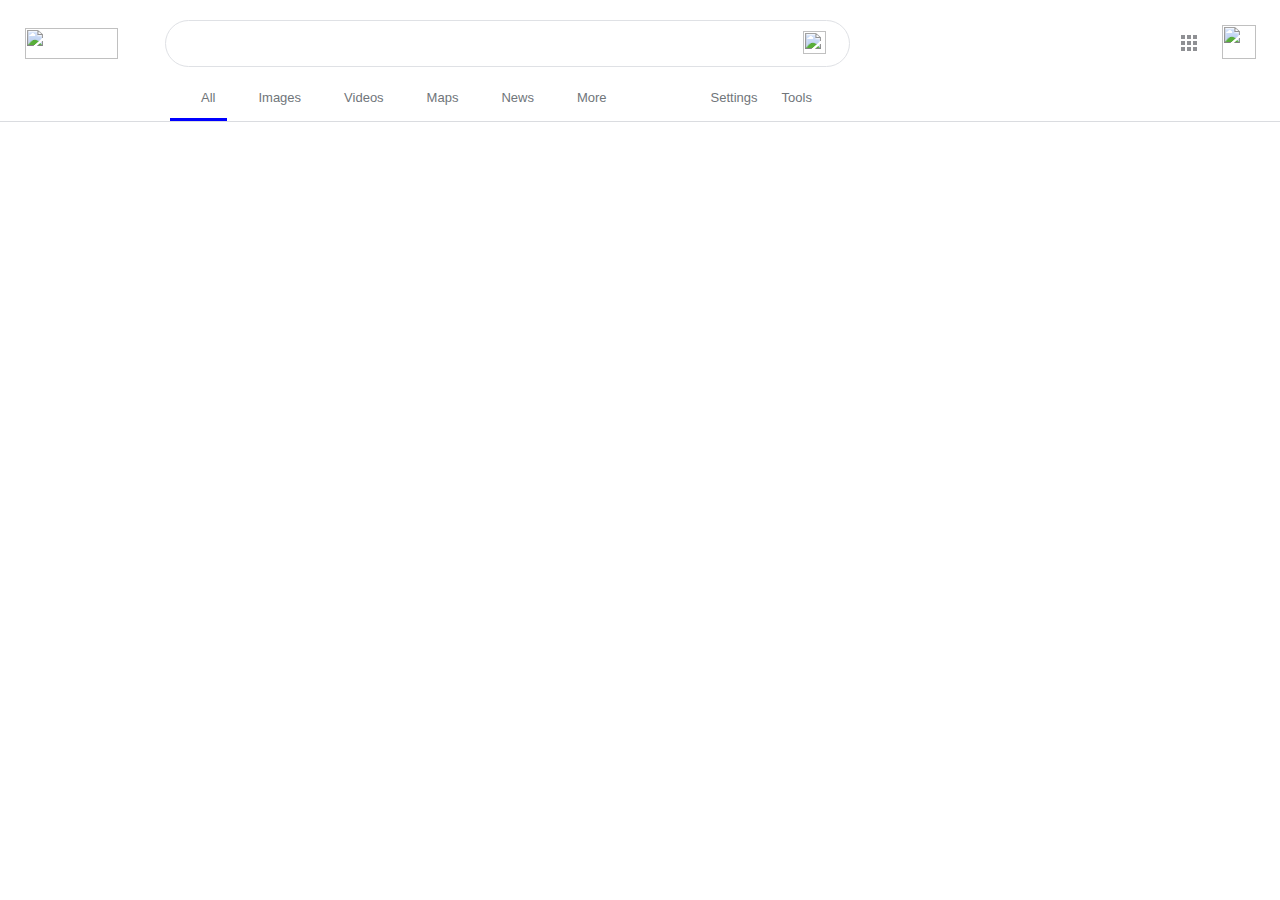
==== search.html @ fdc0fedf "minor correction in homepage and I added navigation bar in searchpage" ====
<!DOCTYPE html>
<html>
<style>

#nav{
    display: flex;
    position: absolute;
    width: 100%;
    top:0;
    left:0;
}

#top_nav_left{
    display:flex;
    
    
    margin-top:20px; 
    width: 80%;
    justify-content: flex-start;
    
}

#top_nav_right{
    display:flex;
    
    width: 20%;
    justify-content: flex-end;
    align-items: center;
    
}

#bottom_nav{
    display:flex;
    position: absolute;
    top: 50px;
    left:0;
    
    border-bottom: 1px solid #dadce0;
    
    margin-top: 40px;
    margin-bottom: 30px;
    color: #70757a;
    font-size: 13px;
    font-family: Arial, Helvetica, sans-serif;
    width: 100%;

}

.nav_images{
    
    height: 14px;
    width: 14px;
    margin-right: 5px;
    padding-top: 0px;
    

}

.bar_lower{
    display:flex;
    
    align-items: flex-start;
    cursor: pointer;
    padding-left: 12px;
    padding-right: 12px;
    padding-bottom: 16px;
}



.nav_label{
    display:flex;
    align-self: center; 
    
    
}

.bar_lower1{
    display:flex;
    
    align-items: flex-start;
    cursor: pointer;
    padding-left: 12px;
    padding-right: 12px;
    border-bottom: 3px solid blue;
    padding-bottom: 13px;
}

#first_label{
    margin-left: 170px;
    
}

#seventh_label{
    margin-left: 80px;
}

#google_logo{
    width: 93px;
    height: 31px;
    padding-left: 25px;
    padding-top:8px;
}

input{
  font-size: 16px;
  font-family: Arial, Helvetica, sans-serif;
}

#buttons_id{
  display:flex;
}

#text_field{
  border: 0px;
  background: transparent;
  width: 572px;
  height: 34px;
  outline:none;
}

.searchbox{
  display:flex;
  border: 1px solid #dfe1e5;
  height: 40px;
  border-radius: 24px;
  margin-left: 14px;
  margin-bottom: 20px;
  padding: 5px 8px 0px 16px;
  box-shadow: 0 1px 6px rgba(32,33,36,.28);
}

.searchbox-non{
  display:flex;
  border: 1px solid #dfe1e5;
  height: 40px;
  border-radius: 24px;
  margin-left: 47px;
  margin-bottom: 20px;
  padding: 5px 8px 0px 16px;
}

.magnifier{
  
  align-self: center;
  width:18px;
  height:18px;
  margin-bottom: 4px;
  margin-right: 15px;
}

.magnifier-non{
  display:none;
}

#button{
  align-self: center;
  width: 15px;
  height: 15px;
  margin-bottom: 4px;
  margin-right: 15px;
  
}

#bar{
    margin-left: 3px;
    margin-right:10px;
    margin-bottom: 10px;
    margin-top: 5px;
    border-right: 2px solid #dfe1e5;
    
}

#magnifier_blue{
    align-self: center;
    width:23px;
    height:23px;
    margin-bottom: 7px;
    margin-right: 15px;
    cursor: pointer;
}

#searchbox:hover{
  box-shadow: 0 1px 6px rgba(32,33,36,.28);
}

#grid{
  height:17px; 
  width: 17px; 
  display:grid;
  grid-template-columns: 4px 4px 4px;
  grid-template-rows: 4px 4px 4px;
  column-gap: 2px;
  row-gap: 2px;
  cursor: pointer;
  margin: 23px 3px;
  padding:12px;
  border-radius: 50%;
  
}
.items{
 background-color: #8f9094;
}

#grid:hover {
 background-color: rgba(60,64,67,0.08);
}

#acount{
  height: 34px;
  width: 34px;
  margin:25px 10px;
  margin-right: 24px;
  cursor: pointer;
}

</style>

<body>
<nav id="nav">
<div id="top_nav_left">
    <img src="https://www.google.com/images/branding/googlelogo/1x/googlelogo_color_272x92dp.png"
                id="google_logo">
    <div class="searchbox-non" id="searchbox">
        <img src="https://raw.githubusercontent.com/grubyrubel/google_homepage/main/images/magnifier.png" class="magnifier-non"
                id="magnifier">
        <input type="text" id="text_field">
        <img src="https://raw.githubusercontent.com/grubyrubel/google_homepage/main/images/remove_button.png" id="button">
        <div id="bar"></div>
        <img src="https://raw.githubusercontent.com/grubyrubel/google_homepage/main/images/magnifier_blue.png" id="magnifier_blue">
        
    </div>
    
</div>
<div id="top_nav_right"></div>
    <div id="grid">
        <div class="items"></div>
        <div class="items"></div>
        <div class="items"></div>
        <div class="items"></div>
        <div class="items"></div>
        <div class="items"></div>
        <div class="items"></div>
        <div class="items"></div>
        <div class="items"></div>
      </div>
      <div>
        <img src="https://raw.githubusercontent.com/grubyrubel/google_homepage/main/images/acount.png" id="acount">
      </div>
    </div>
   
</nav>
<div id="bottom_nav">
    <div class="bar_lower" id="first_label">
        <img src="/https://raw.githubusercontent.com/grubyrubel/google_homepage/main/images/all.png" class="nav_images">
        <div class="nav_label">All</div>
    </div>
    <div class="bar_lower" id="second_label">
        <img src="https://raw.githubusercontent.com/grubyrubel/google_homepage/main/images/images.png" class="nav_images">
        <div class="nav_label">Images</div>
    </div>
    <div class="bar_lower" id="third_label">
        <img src="https://raw.githubusercontent.com/grubyrubel/google_homepage/main/images/videos.png" class="nav_images">
        <div class="nav_label">Videos</div>
    </div>
    <div class="bar_lower" id="fourth_label">
        <img src="https://raw.githubusercontent.com/grubyrubel/google_homepage/main/images/maps.png" class="nav_images">
        <div class="nav_label">Maps</div>
    </div>
    <div class="bar_lower" id="fiveth_label">
        <img src="https://raw.githubusercontent.com/grubyrubel/google_homepage/main/images/news.png" class="nav_images">
        <div class="nav_label">News</div>
    </div>
    <div class="bar_lower" id="sixth_label">
        <img src="https://raw.githubusercontent.com/grubyrubel/google_homepage/main/images/more.png" class="nav_images">
        <div class="nav_label">More</div>
    </div>
    <div class="bar_lower" id="seventh_label">
        Settings
    </div>
    <div class="bar_lower" id="eighth_label">
        Tools
    </div>
</di>

</body>

<script>

var text_field_prevent=document.getElementById('text_field');
var searchbox_prevent=document.getElementById('searchbox');
var button_clear=document.getElementById('button');
var bar_clear=document.getElementById('bar');
var magnifier=document.getElementById('magnifier');

document.addEventListener('click', function(event) {
  var isClickInside = text_field_prevent.contains(event.target);

  if (!isClickInside) {
    
    magnifier.className="magnifier-non";
    searchbox_prevent.className="searchbox-non";

  }else{
    
    magnifier.className="magnifier";
    searchbox_prevent.className="searchbox";
  }
});

searchbox_prevent.onclick=function(){
  text_field_prevent.focus();
};

button_clear.style.visibility="hidden";
bar_clear.style.visibility="hidden";

text_field_prevent.oninput = function(){
if (text_field_prevent.value ==''){
  button_clear.style.visibility="hidden";
  bar_clear.style.visibility="hidden";
}else{
  button_clear.style.visibility="visible";
  bar_clear.style.visibility="visible";
};};

button_clear.onclick = function clearfields (){
  text_field_prevent.value="";
  button_clear.style.visibility="hidden";
  bar_clear.style.visibility="hidden";
};

document.getElementById('magnifier_blue').onclick=function(){
  location.href="";
};

document.getElementById('acount').onclick=function(){
  location.href="https://github.com/grubyrubel";
};

document.getElementById('first_label').className="bar_lower1";

document.getElementById('first_label').onclick=function(){
    document.getElementById('first_label').className="bar_lower1";
    document.getElementById('second_label').className="bar_lower";
    document.getElementById('third_label').className="bar_lower";
    document.getElementById('fourth_label').className="bar_lower";
    document.getElementById('fiveth_label').className="bar_lower";
    document.getElementById('sixth_label').className="bar_lower";
    document.getElementById('seventh_label').className="bar_lower";
    document.getElementById('eighth_label').className="bar_lower";
};

document.getElementById('second_label').onclick=function(){
    document.getElementById('first_label').className="bar_lower";
    document.getElementById('second_label').className="bar_lower1";
    document.getElementById('third_label').className="bar_lower";
    document.getElementById('fourth_label').className="bar_lower";
    document.getElementById('fiveth_label').className="bar_lower";
    document.getElementById('sixth_label').className="bar_lower";
    document.getElementById('seventh_label').className="bar_lower";
    document.getElementById('eighth_label').className="bar_lower";

};

document.getElementById('third_label').onclick=function(){
    document.getElementById('first_label').className="bar_lower";
    document.getElementById('second_label').className="bar_lower";
    document.getElementById('third_label').className="bar_lower1";
    document.getElementById('fourth_label').className="bar_lower";
    document.getElementById('fiveth_label').className="bar_lower";
    document.getElementById('sixth_label').className="bar_lower";
    document.getElementById('seventh_label').className="bar_lower";
    document.getElementById('eighth_label').className="bar_lower";

};

document.getElementById('fourth_label').onclick=function(){
    document.getElementById('first_label').className="bar_lower";
    document.getElementById('second_label').className="bar_lower";
    document.getElementById('third_label').className="bar_lower";
    document.getElementById('fourth_label').className="bar_lower1";
    document.getElementById('fiveth_label').className="bar_lower";
    document.getElementById('sixth_label').className="bar_lower";
    document.getElementById('seventh_label').className="bar_lower";
    document.getElementById('eighth_label').className="bar_lower";

};

document.getElementById('fiveth_label').onclick=function(){
    document.getElementById('first_label').className="bar_lower";
    document.getElementById('second_label').className="bar_lower";
    document.getElementById('third_label').className="bar_lower";
    document.getElementById('fourth_label').className="bar_lower";
    document.getElementById('fiveth_label').className="bar_lower1";
    document.getElementById('sixth_label').className="bar_lower";
    document.getElementById('seventh_label').className="bar_lower";
    document.getElementById('eighth_label').className="bar_lower";

};

document.getElementById('sixth_label').onclick=function(){
    document.getElementById('first_label').className="bar_lower";
    document.getElementById('second_label').className="bar_lower";
    document.getElementById('third_label').className="bar_lower";
    document.getElementById('fourth_label').className="bar_lower";
    document.getElementById('fiveth_label').className="bar_lower";
    document.getElementById('sixth_label').className="bar_lower1";
    document.getElementById('seventh_label').className="bar_lower";
    document.getElementById('eighth_label').className="bar_lower";

};

document.getElementById('seventh_label').onclick=function(){
    document.getElementById('first_label').className="bar_lower";
    document.getElementById('second_label').className="bar_lower";
    document.getElementById('third_label').className="bar_lower";
    document.getElementById('fourth_label').className="bar_lower";
    document.getElementById('fiveth_label').className="bar_lower";
    document.getElementById('sixth_label').className="bar_lower";
    document.getElementById('seventh_label').className="bar_lower1";
    document.getElementById('eighth_label').className="bar_lower";

};

document.getElementById('eighth_label').onclick=function(){
    document.getElementById('first_label').className="bar_lower";
    document.getElementById('second_label').className="bar_lower";
    document.getElementById('third_label').className="bar_lower";
    document.getElementById('fourth_label').className="bar_lower";
    document.getElementById('fiveth_label').className="bar_lower";
    document.getElementById('sixth_label').className="bar_lower";
    document.getElementById('seventh_label').className="bar_lower";
    document.getElementById('eighth_label').className="bar_lower1";

};

</script>
</html>
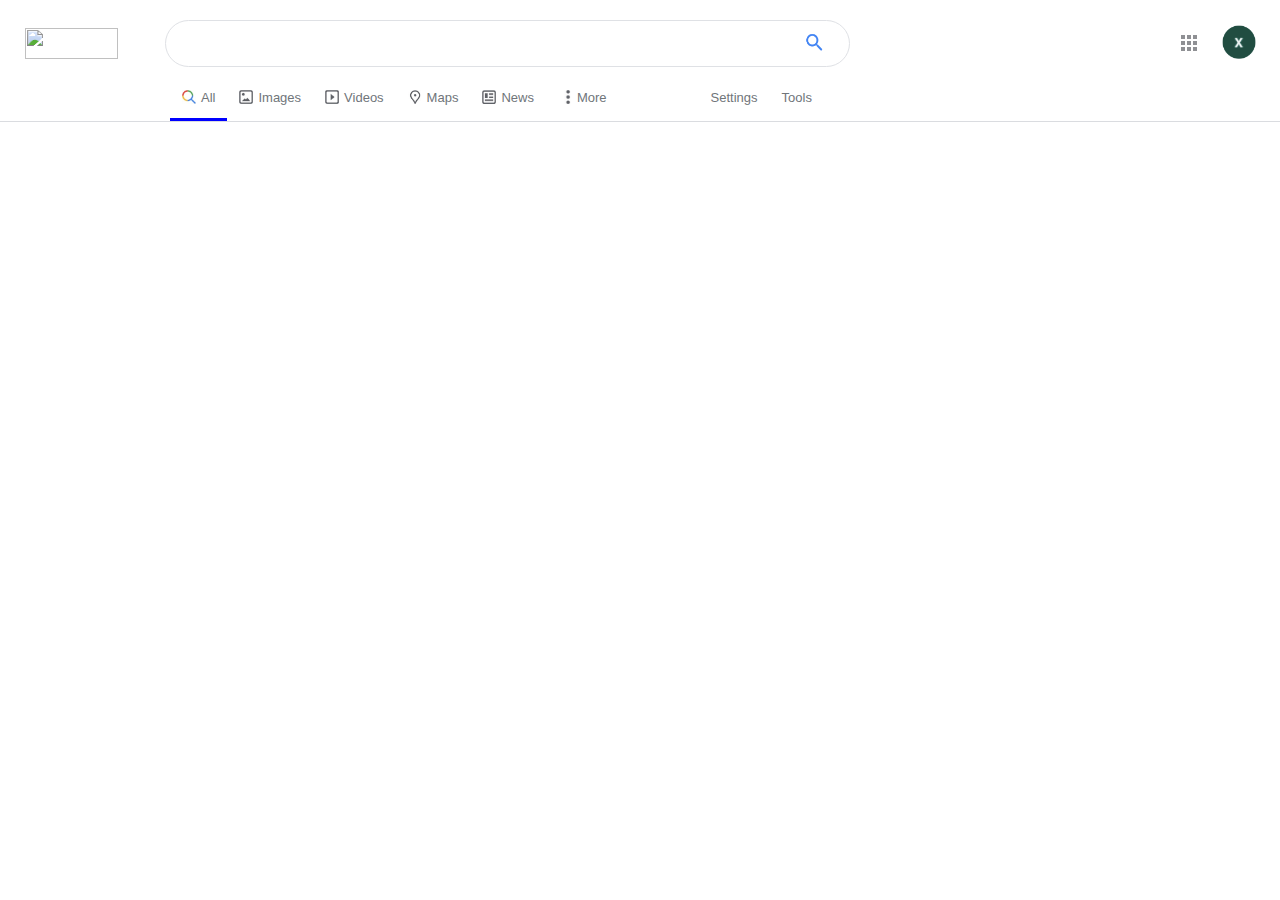
==== commit f05eb753: "links have been corrected and I divided html file to css and js" ====
--- a/search.html
+++ b/search.html
@@ -1,220 +1,12 @@
 <!DOCTYPE html>
+
+<head>
+    <meta charset="utf-8">
+    <title>google searchpage</title>
+    <link href="styles/search.css" rel="stylesheet">
+  </head>
+
 <html>
-<style>
-
-#nav{
-    display: flex;
-    position: absolute;
-    width: 100%;
-    top:0;
-    left:0;
-}
-
-#top_nav_left{
-    display:flex;
-    
-    
-    margin-top:20px; 
-    width: 80%;
-    justify-content: flex-start;
-    
-}
-
-#top_nav_right{
-    display:flex;
-    
-    width: 20%;
-    justify-content: flex-end;
-    align-items: center;
-    
-}
-
-#bottom_nav{
-    display:flex;
-    position: absolute;
-    top: 50px;
-    left:0;
-    
-    border-bottom: 1px solid #dadce0;
-    
-    margin-top: 40px;
-    margin-bottom: 30px;
-    color: #70757a;
-    font-size: 13px;
-    font-family: Arial, Helvetica, sans-serif;
-    width: 100%;
-
-}
-
-.nav_images{
-    
-    height: 14px;
-    width: 14px;
-    margin-right: 5px;
-    padding-top: 0px;
-    
-
-}
-
-.bar_lower{
-    display:flex;
-    
-    align-items: flex-start;
-    cursor: pointer;
-    padding-left: 12px;
-    padding-right: 12px;
-    padding-bottom: 16px;
-}
-
-
-
-.nav_label{
-    display:flex;
-    align-self: center; 
-    
-    
-}
-
-.bar_lower1{
-    display:flex;
-    
-    align-items: flex-start;
-    cursor: pointer;
-    padding-left: 12px;
-    padding-right: 12px;
-    border-bottom: 3px solid blue;
-    padding-bottom: 13px;
-}
-
-#first_label{
-    margin-left: 170px;
-    
-}
-
-#seventh_label{
-    margin-left: 80px;
-}
-
-#google_logo{
-    width: 93px;
-    height: 31px;
-    padding-left: 25px;
-    padding-top:8px;
-}
-
-input{
-  font-size: 16px;
-  font-family: Arial, Helvetica, sans-serif;
-}
-
-#buttons_id{
-  display:flex;
-}
-
-#text_field{
-  border: 0px;
-  background: transparent;
-  width: 572px;
-  height: 34px;
-  outline:none;
-}
-
-.searchbox{
-  display:flex;
-  border: 1px solid #dfe1e5;
-  height: 40px;
-  border-radius: 24px;
-  margin-left: 14px;
-  margin-bottom: 20px;
-  padding: 5px 8px 0px 16px;
-  box-shadow: 0 1px 6px rgba(32,33,36,.28);
-}
-
-.searchbox-non{
-  display:flex;
-  border: 1px solid #dfe1e5;
-  height: 40px;
-  border-radius: 24px;
-  margin-left: 47px;
-  margin-bottom: 20px;
-  padding: 5px 8px 0px 16px;
-}
-
-.magnifier{
-  
-  align-self: center;
-  width:18px;
-  height:18px;
-  margin-bottom: 4px;
-  margin-right: 15px;
-}
-
-.magnifier-non{
-  display:none;
-}
-
-#button{
-  align-self: center;
-  width: 15px;
-  height: 15px;
-  margin-bottom: 4px;
-  margin-right: 15px;
-  
-}
-
-#bar{
-    margin-left: 3px;
-    margin-right:10px;
-    margin-bottom: 10px;
-    margin-top: 5px;
-    border-right: 2px solid #dfe1e5;
-    
-}
-
-#magnifier_blue{
-    align-self: center;
-    width:23px;
-    height:23px;
-    margin-bottom: 7px;
-    margin-right: 15px;
-    cursor: pointer;
-}
-
-#searchbox:hover{
-  box-shadow: 0 1px 6px rgba(32,33,36,.28);
-}
-
-#grid{
-  height:17px; 
-  width: 17px; 
-  display:grid;
-  grid-template-columns: 4px 4px 4px;
-  grid-template-rows: 4px 4px 4px;
-  column-gap: 2px;
-  row-gap: 2px;
-  cursor: pointer;
-  margin: 23px 3px;
-  padding:12px;
-  border-radius: 50%;
-  
-}
-.items{
- background-color: #8f9094;
-}
-
-#grid:hover {
- background-color: rgba(60,64,67,0.08);
-}
-
-#acount{
-  height: 34px;
-  width: 34px;
-  margin:25px 10px;
-  margin-right: 24px;
-  cursor: pointer;
-}
-
-</style>
 
 <body>
 <nav id="nav">
@@ -222,12 +14,12 @@
     <img src="https://www.google.com/images/branding/googlelogo/1x/googlelogo_color_272x92dp.png"
                 id="google_logo">
     <div class="searchbox-non" id="searchbox">
-        <img src="https://raw.githubusercontent.com/grubyrubel/google_homepage/main/images/magnifier.png" class="magnifier-non"
+        <img src="images/magnifier.png" class="magnifier-non"
                 id="magnifier">
         <input type="text" id="text_field">
-        <img src="https://raw.githubusercontent.com/grubyrubel/google_homepage/main/images/remove_button.png" id="button">
+        <img src="images/remove_button.png" id="button">
         <div id="bar"></div>
-        <img src="https://raw.githubusercontent.com/grubyrubel/google_homepage/main/images/magnifier_blue.png" id="magnifier_blue">
+        <img src="images/magnifier_blue.png" id="magnifier_blue">
         
     </div>
     
@@ -245,34 +37,34 @@
         <div class="items"></div>
       </div>
       <div>
-        <img src="https://raw.githubusercontent.com/grubyrubel/google_homepage/main/images/acount.png" id="acount">
+        <img src="images/acount.png" id="acount">
       </div>
     </div>
    
 </nav>
 <div id="bottom_nav">
     <div class="bar_lower" id="first_label">
-        <img src="/https://raw.githubusercontent.com/grubyrubel/google_homepage/main/images/all.png" class="nav_images">
+        <img src="images/all.png" class="nav_images">
         <div class="nav_label">All</div>
     </div>
     <div class="bar_lower" id="second_label">
-        <img src="https://raw.githubusercontent.com/grubyrubel/google_homepage/main/images/images.png" class="nav_images">
+        <img src="images/images.png" class="nav_images">
         <div class="nav_label">Images</div>
     </div>
     <div class="bar_lower" id="third_label">
-        <img src="https://raw.githubusercontent.com/grubyrubel/google_homepage/main/images/videos.png" class="nav_images">
+        <img src="images/videos.png" class="nav_images">
         <div class="nav_label">Videos</div>
     </div>
     <div class="bar_lower" id="fourth_label">
-        <img src="https://raw.githubusercontent.com/grubyrubel/google_homepage/main/images/maps.png" class="nav_images">
+        <img src="images/maps.png" class="nav_images">
         <div class="nav_label">Maps</div>
     </div>
     <div class="bar_lower" id="fiveth_label">
-        <img src="https://raw.githubusercontent.com/grubyrubel/google_homepage/main/images/news.png" class="nav_images">
+        <img src="images/news.png" class="nav_images">
         <div class="nav_label">News</div>
     </div>
     <div class="bar_lower" id="sixth_label">
-        <img src="https://raw.githubusercontent.com/grubyrubel/google_homepage/main/images/more.png" class="nav_images">
+        <img src="images/more.png" class="nav_images">
         <div class="nav_label">More</div>
     </div>
     <div class="bar_lower" id="seventh_label">
@@ -285,155 +77,5 @@
 
 </body>
 
-<script>
-
-var text_field_prevent=document.getElementById('text_field');
-var searchbox_prevent=document.getElementById('searchbox');
-var button_clear=document.getElementById('button');
-var bar_clear=document.getElementById('bar');
-var magnifier=document.getElementById('magnifier');
-
-document.addEventListener('click', function(event) {
-  var isClickInside = text_field_prevent.contains(event.target);
-
-  if (!isClickInside) {
-    
-    magnifier.className="magnifier-non";
-    searchbox_prevent.className="searchbox-non";
-
-  }else{
-    
-    magnifier.className="magnifier";
-    searchbox_prevent.className="searchbox";
-  }
-});
-
-searchbox_prevent.onclick=function(){
-  text_field_prevent.focus();
-};
-
-button_clear.style.visibility="hidden";
-bar_clear.style.visibility="hidden";
-
-text_field_prevent.oninput = function(){
-if (text_field_prevent.value ==''){
-  button_clear.style.visibility="hidden";
-  bar_clear.style.visibility="hidden";
-}else{
-  button_clear.style.visibility="visible";
-  bar_clear.style.visibility="visible";
-};};
-
-button_clear.onclick = function clearfields (){
-  text_field_prevent.value="";
-  button_clear.style.visibility="hidden";
-  bar_clear.style.visibility="hidden";
-};
-
-document.getElementById('magnifier_blue').onclick=function(){
-  location.href="";
-};
-
-document.getElementById('acount').onclick=function(){
-  location.href="https://github.com/grubyrubel";
-};
-
-document.getElementById('first_label').className="bar_lower1";
-
-document.getElementById('first_label').onclick=function(){
-    document.getElementById('first_label').className="bar_lower1";
-    document.getElementById('second_label').className="bar_lower";
-    document.getElementById('third_label').className="bar_lower";
-    document.getElementById('fourth_label').className="bar_lower";
-    document.getElementById('fiveth_label').className="bar_lower";
-    document.getElementById('sixth_label').className="bar_lower";
-    document.getElementById('seventh_label').className="bar_lower";
-    document.getElementById('eighth_label').className="bar_lower";
-};
-
-document.getElementById('second_label').onclick=function(){
-    document.getElementById('first_label').className="bar_lower";
-    document.getElementById('second_label').className="bar_lower1";
-    document.getElementById('third_label').className="bar_lower";
-    document.getElementById('fourth_label').className="bar_lower";
-    document.getElementById('fiveth_label').className="bar_lower";
-    document.getElementById('sixth_label').className="bar_lower";
-    document.getElementById('seventh_label').className="bar_lower";
-    document.getElementById('eighth_label').className="bar_lower";
-
-};
-
-document.getElementById('third_label').onclick=function(){
-    document.getElementById('first_label').className="bar_lower";
-    document.getElementById('second_label').className="bar_lower";
-    document.getElementById('third_label').className="bar_lower1";
-    document.getElementById('fourth_label').className="bar_lower";
-    document.getElementById('fiveth_label').className="bar_lower";
-    document.getElementById('sixth_label').className="bar_lower";
-    document.getElementById('seventh_label').className="bar_lower";
-    document.getElementById('eighth_label').className="bar_lower";
-
-};
-
-document.getElementById('fourth_label').onclick=function(){
-    document.getElementById('first_label').className="bar_lower";
-    document.getElementById('second_label').className="bar_lower";
-    document.getElementById('third_label').className="bar_lower";
-    document.getElementById('fourth_label').className="bar_lower1";
-    document.getElementById('fiveth_label').className="bar_lower";
-    document.getElementById('sixth_label').className="bar_lower";
-    document.getElementById('seventh_label').className="bar_lower";
-    document.getElementById('eighth_label').className="bar_lower";
-
-};
-
-document.getElementById('fiveth_label').onclick=function(){
-    document.getElementById('first_label').className="bar_lower";
-    document.getElementById('second_label').className="bar_lower";
-    document.getElementById('third_label').className="bar_lower";
-    document.getElementById('fourth_label').className="bar_lower";
-    document.getElementById('fiveth_label').className="bar_lower1";
-    document.getElementById('sixth_label').className="bar_lower";
-    document.getElementById('seventh_label').className="bar_lower";
-    document.getElementById('eighth_label').className="bar_lower";
-
-};
-
-document.getElementById('sixth_label').onclick=function(){
-    document.getElementById('first_label').className="bar_lower";
-    document.getElementById('second_label').className="bar_lower";
-    document.getElementById('third_label').className="bar_lower";
-    document.getElementById('fourth_label').className="bar_lower";
-    document.getElementById('fiveth_label').className="bar_lower";
-    document.getElementById('sixth_label').className="bar_lower1";
-    document.getElementById('seventh_label').className="bar_lower";
-    document.getElementById('eighth_label').className="bar_lower";
-
-};
-
-document.getElementById('seventh_label').onclick=function(){
-    document.getElementById('first_label').className="bar_lower";
-    document.getElementById('second_label').className="bar_lower";
-    document.getElementById('third_label').className="bar_lower";
-    document.getElementById('fourth_label').className="bar_lower";
-    document.getElementById('fiveth_label').className="bar_lower";
-    document.getElementById('sixth_label').className="bar_lower";
-    document.getElementById('seventh_label').className="bar_lower1";
-    document.getElementById('eighth_label').className="bar_lower";
-
-};
-
-document.getElementById('eighth_label').onclick=function(){
-    document.getElementById('first_label').className="bar_lower";
-    document.getElementById('second_label').className="bar_lower";
-    document.getElementById('third_label').className="bar_lower";
-    document.getElementById('fourth_label').className="bar_lower";
-    document.getElementById('fiveth_label').className="bar_lower";
-    document.getElementById('sixth_label').className="bar_lower";
-    document.getElementById('seventh_label').className="bar_lower";
-    document.getElementById('eighth_label').className="bar_lower1";
-
-};
-
-</script>
+<script src="scripts/search.js"></script>
 </html>--- a/styles/search.css
+++ b/styles/search.css
@@ -0,0 +1,212 @@
+#nav{
+    display: flex;
+    position: absolute;
+    width: 100%;
+    top:0;
+    left:0;
+}
+
+#top_nav_left{
+    display:flex;
+    
+    
+    margin-top:20px; 
+    width: 80%;
+    justify-content: flex-start;
+    
+}
+
+#top_nav_right{
+    display:flex;
+    
+    width: 20%;
+    justify-content: flex-end;
+    align-items: center;
+    
+}
+
+#bottom_nav{
+    display:flex;
+    position: absolute;
+    top: 50px;
+    left:0;
+    
+    border-bottom: 1px solid #dadce0;
+    
+    margin-top: 40px;
+    margin-bottom: 30px;
+    color: #70757a;
+    font-size: 13px;
+    font-family: Arial, Helvetica, sans-serif;
+    width: 100%;
+
+}
+
+.nav_images{
+    
+    height: 14px;
+    width: 14px;
+    margin-right: 5px;
+    padding-top: 0px;
+    
+
+}
+
+.bar_lower{
+    display:flex;
+    
+    align-items: flex-start;
+    cursor: pointer;
+    padding-left: 12px;
+    padding-right: 12px;
+    padding-bottom: 16px;
+}
+
+
+
+.nav_label{
+    display:flex;
+    align-self: center; 
+    
+    
+}
+
+.bar_lower1{
+    display:flex;
+    
+    align-items: flex-start;
+    cursor: pointer;
+    padding-left: 12px;
+    padding-right: 12px;
+    border-bottom: 3px solid blue;
+    padding-bottom: 13px;
+}
+
+#first_label{
+    margin-left: 170px;
+    
+}
+
+#seventh_label{
+    margin-left: 80px;
+}
+
+#google_logo{
+    width: 93px;
+    height: 31px;
+    padding-left: 25px;
+    padding-top:8px;
+    cursor: pointer;
+}
+
+input{
+  font-size: 16px;
+  font-family: Arial, Helvetica, sans-serif;
+}
+
+#buttons_id{
+  display:flex;
+}
+
+#text_field{
+  border: 0px;
+  background: transparent;
+  width: 572px;
+  height: 34px;
+  outline:none;
+}
+
+.searchbox{
+  display:flex;
+  border: 1px solid #dfe1e5;
+  height: 40px;
+  border-radius: 24px;
+  margin-left: 14px;
+  margin-bottom: 20px;
+  padding: 5px 8px 0px 16px;
+  box-shadow: 0 1px 6px rgba(32,33,36,.28);
+}
+
+.searchbox-non{
+  display:flex;
+  border: 1px solid #dfe1e5;
+  height: 40px;
+  border-radius: 24px;
+  margin-left: 47px;
+  margin-bottom: 20px;
+  padding: 5px 8px 0px 16px;
+}
+
+.magnifier{
+  
+  align-self: center;
+  width:18px;
+  height:18px;
+  margin-bottom: 4px;
+  margin-right: 15px;
+}
+
+.magnifier-non{
+  display:none;
+}
+
+#button{
+  align-self: center;
+  width: 15px;
+  height: 15px;
+  margin-bottom: 4px;
+  margin-right: 15px;
+  
+}
+
+#bar{
+    margin-left: 3px;
+    margin-right:10px;
+    margin-bottom: 10px;
+    margin-top: 5px;
+    border-right: 2px solid #dfe1e5;
+    
+}
+
+#magnifier_blue{
+    align-self: center;
+    width:23px;
+    height:23px;
+    margin-bottom: 7px;
+    margin-right: 15px;
+    cursor: pointer;
+}
+
+#searchbox:hover{
+  box-shadow: 0 1px 6px rgba(32,33,36,.28);
+}
+
+#grid{
+  height:17px; 
+  width: 17px; 
+  display:grid;
+  grid-template-columns: 4px 4px 4px;
+  grid-template-rows: 4px 4px 4px;
+  column-gap: 2px;
+  row-gap: 2px;
+  cursor: pointer;
+  margin: 23px 3px;
+  padding:12px;
+  border-radius: 50%;
+  
+}
+.items{
+ background-color: #8f9094;
+}
+
+#grid:hover {
+ background-color: rgba(60,64,67,0.08);
+}
+
+#acount{
+  height: 34px;
+  width: 34px;
+  margin:25px 10px;
+  margin-right: 24px;
+  cursor: pointer;
+}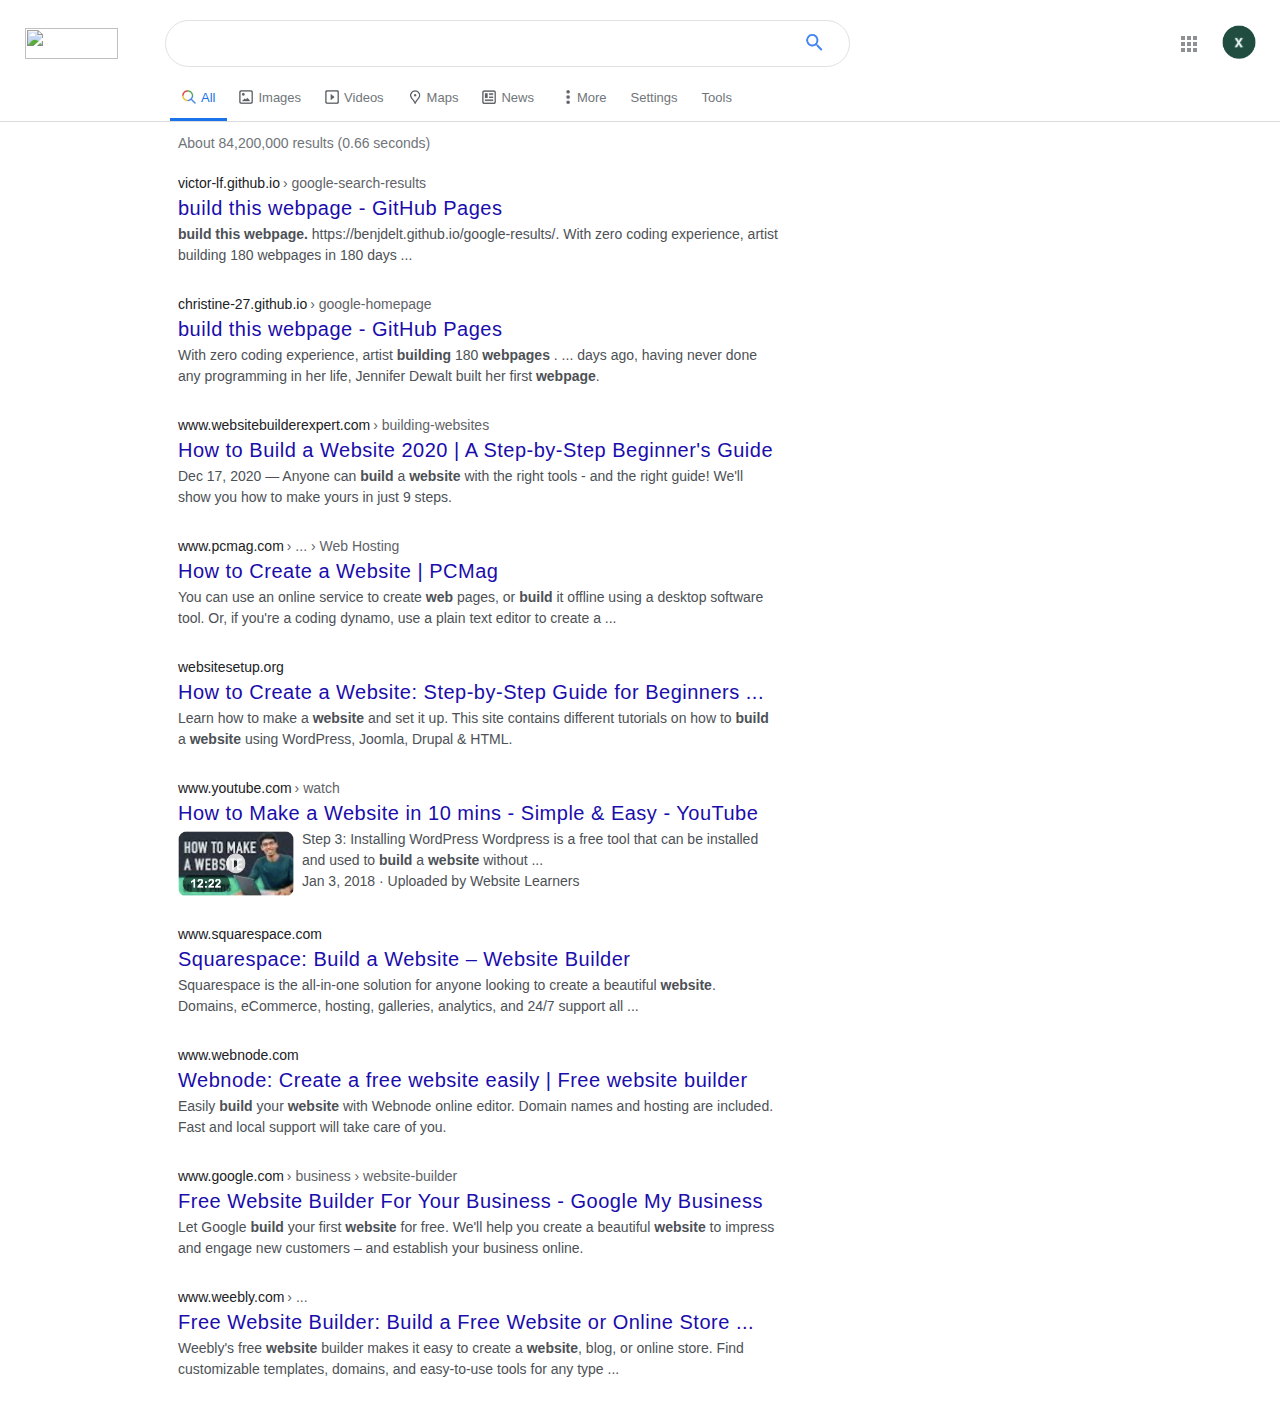
==== commit ed84fc73: "in serachpage the navogation bar is ready, I added also results section" ====
--- a/search.html
+++ b/search.html
@@ -9,22 +9,23 @@
 <html>
 
 <body>
-<nav id="nav">
-<div id="top_nav_left">
-    <img src="https://www.google.com/images/branding/googlelogo/1x/googlelogo_color_272x92dp.png"
-                id="google_logo">
-    <div class="searchbox-non" id="searchbox">
-        <img src="images/magnifier.png" class="magnifier-non"
-                id="magnifier">
-        <input type="text" id="text_field">
-        <img src="images/remove_button.png" id="button">
-        <div id="bar"></div>
-        <img src="images/magnifier_blue.png" id="magnifier_blue">
-        
-    </div>
-    
-</div>
-<div id="top_nav_right"></div>
+
+    <nav id="nav" class="nav">
+        <div id="top_nav_left" class="top_nav_left">
+            <img src="https://www.google.com/images/branding/googlelogo/1x/googlelogo_color_272x92dp.png"
+                        id="google_logo" class="google_logo">
+            <div class="searchbox-non" id="searchbox">
+                <img src="images/magnifier.png" class="magnifier-non"
+                        id="magnifier">
+                <input type="text" id="text_field" class="text_field">
+                <img src="images/remove_button.png" id="button" class="button">
+                <div id="bar" class="bar"></div>
+                <img src="images/magnifier_blue.png" id="magnifier_blue" class="magnifier_blue">
+                
+            </div>
+        </div>
+
+    <div id="top_nav_right">
     <div id="grid">
         <div class="items"></div>
         <div class="items"></div>
@@ -35,45 +36,190 @@
         <div class="items"></div>
         <div class="items"></div>
         <div class="items"></div>
-      </div>
+    </div>
       <div>
         <img src="images/acount.png" id="acount">
       </div>
     </div>
-   
-</nav>
-<div id="bottom_nav">
+    
+    </nav>
+    <div id="bottom_nav">
     <div class="bar_lower" id="first_label">
-        <img src="images/all.png" class="nav_images">
+        <img src="images/all.png" class="nav_images" id="b1">
         <div class="nav_label">All</div>
     </div>
     <div class="bar_lower" id="second_label">
-        <img src="images/images.png" class="nav_images">
+        <img src="images/images.png" class="nav_images" id="b2">
         <div class="nav_label">Images</div>
     </div>
     <div class="bar_lower" id="third_label">
-        <img src="images/videos.png" class="nav_images">
+        <img src="images/videos.png" class="nav_images" id="b3">
         <div class="nav_label">Videos</div>
     </div>
-    <div class="bar_lower" id="fourth_label">
+    <div class="bar_lower">
         <img src="images/maps.png" class="nav_images">
         <div class="nav_label">Maps</div>
     </div>
     <div class="bar_lower" id="fiveth_label">
-        <img src="images/news.png" class="nav_images">
+        <img src="images/news.png" class="nav_images"id="b5">
         <div class="nav_label">News</div>
     </div>
-    <div class="bar_lower" id="sixth_label">
+    <div class="bar_lower">
         <img src="images/more.png" class="nav_images">
         <div class="nav_label">More</div>
     </div>
-    <div class="bar_lower" id="seventh_label">
+    <div class="bar_lower">
         Settings
     </div>
-    <div class="bar_lower" id="eighth_label">
+    <div class="bar_lower">
         Tools
     </div>
-</di>
+    </div>
+
+<main id="main">
+
+    
+
+
+    <div id="time">About 84,200,000 results (0.66 seconds)</div>
+    <div class="result">
+        <div class="head">
+            <div class="head_bold">victor-lf.github.io</div>
+            <div class="head_normal">› google-search-results</div>
+        </div>
+        <div class="center_part" id="r1">
+            build this webpage - GitHub Pages
+        </div>
+        <div class="description">
+            <b>build this webpage. </b> https://benjdelt.github.io/google-results/. 
+                With zero coding experience, artist building 180 webpages in 180 days ...
+        </div>
+    </div>
+    <div class="result">
+        <div class="head">
+            <div class="head_bold">christine-27.github.io</div>
+            <div class="head_normal">› google-homepage</div>
+        </div>
+        <div class="center_part" id="r2">
+            build this webpage - GitHub Pages
+        </div>
+        <div class="description">
+            With zero coding experience, artist <b>building</b> 180 <b>webpages</b> . ... 
+            days ago, having never done any programming in her life, Jennifer Dewalt 
+            built her first <b>webpage</b>.
+        </div>
+    </div>
+    <div class="result">
+        <div class="head">
+            <div class="head_bold">www.websitebuilderexpert.com</div>
+            <div class="head_normal">› building-websites</div>
+        </div>
+        <div class="center_part" id="r3">
+            How to Build a Website 2020 | A Step-by-Step Beginner's Guide
+        </div>
+        <div class="description">
+            Dec 17, 2020 — Anyone can <b>build</b> a <b>website</b> with the right tools 
+            - and the right guide! We'll show you how to make yours in just 9 steps.
+        </div>
+    </div>
+    <div class="result">
+        <div class="head">
+            <div class="head_bold">www.pcmag.com</div>
+            <div class="head_normal">› ... › Web Hosting</div>
+        </div>
+        <div class="center_part" id="r4">
+            How to Create a Website | PCMag
+        </div>
+        <div class="description">
+            You can use an online service to create <b>web</b> pages, or <b>build</b> it offline using a desktop software tool. 
+            Or, if you're a coding dynamo, use a plain text editor to create a ...
+        </div>
+    </div>
+    <div class="result">
+        <div class="head">
+            <div class="head_bold">websitesetup.org</div>
+            <div class="head_normal"></div>
+        </div>
+        <div class="center_part" id="r5">
+            How to Create a Website: Step-by-Step Guide for Beginners ...
+        </div>
+        <div class="description">
+            Learn how to make a <b>website</b> and set it up. This site contains different 
+            tutorials on how to <b>build</b> a <b>website</b> using WordPress, Joomla, Drupal & HTML.
+        </div>
+    </div>
+    <div class="result">
+        <div class="head">
+            <div class="head_bold">www.youtube.com</div>
+            <div class="head_normal">› watch</div>
+        </div>
+        <div class="center_part" id="r6">
+            How to Make a Website in 10 mins - Simple & Easy - YouTube
+        </div>
+        <div class="description" id="withmovie">
+            <img src="images/youtube.png" id="youtube">
+            <div>
+            Step 3: Installing WordPress Wordpress is a free tool that can be installed and used to <b>build</b> 
+            a <b>website</b> without ...<br>
+            Jan 3, 2018 · Uploaded by Website Learners
+            </div>
+        </div>
+    </div>
+    <div class="result">
+        <div class="head">
+            <div class="head_bold">www.squarespace.com</div>
+            <div class="head_normal"></div>
+        </div>
+        <div class="center_part" id="r7">
+            Squarespace: Build a Website – Website Builder
+        </div>
+        <div class="description">
+            Squarespace is the all-in-one solution for anyone looking to create a beautiful 
+            <b>website</b>. Domains, eCommerce, hosting, galleries, analytics, and 24/7 support all  ...
+        </div>
+    </div>
+    <div class="result">
+        <div class="head">
+            <div class="head_bold">www.webnode.com</div>
+            <div class="head_normal"></div>
+        </div>
+        <div class="center_part" id="r8">
+            Webnode: Create a free website easily | Free website builder
+        </div>
+        <div class="description">
+            Easily <b>build</b> your <b>website</b> with Webnode online editor. Domain names and 
+            hosting are included. Fast and local support will take care of you.
+        </div>
+    </div>
+    <div class="result">
+        <div class="head">
+            <div class="head_bold">www.google.com</div>
+            <div class="head_normal">› business › website-builder</div>
+        </div>
+        <div class="center_part" id="r9">
+            Free Website Builder For Your Business - Google My Business
+        </div>
+        <div class="description">
+            Let Google <b>build</b> your first <b>website</b> for free. We'll help you create a beautiful 
+            <b>website</b> to impress and engage new customers – and establish your business online.
+        </div>
+    </div>
+    <div class="result">
+        <div class="head">
+            <div class="head_bold">www.weebly.com</div>
+            <div class="head_normal">› ...</div>
+        </div>
+        <div class="center_part" id="r10">
+            Free Website Builder: Build a Free Website or Online Store ...
+        </div>
+        <div class="description">
+            Weebly's free <b>website</b> builder makes it easy to create a <b>website</b>, blog, or online store. 
+            Find customizable templates, domains, and easy-to-use tools for any type ...
+        </div>
+    </div>
+</main>
+
+
 
 </body>
 
--- a/styles/search.css
+++ b/styles/search.css
@@ -1,12 +1,16 @@
-#nav{
+.nav{
     display: flex;
     position: absolute;
     width: 100%;
     top:0;
     left:0;
-}
-
-#top_nav_left{
+    background-color: white;
+    z-index: 2;
+
+    overflow: hidden;
+}
+
+.top_nav_left{
     display:flex;
     
     
@@ -39,7 +43,8 @@
     font-size: 13px;
     font-family: Arial, Helvetica, sans-serif;
     width: 100%;
-
+    background-color: white;
+    z-index: 2;
 }
 
 .nav_images{
@@ -62,23 +67,19 @@
     padding-bottom: 16px;
 }
 
-
-
 .nav_label{
     display:flex;
-    align-self: center; 
-    
-    
+    align-self: center;   
 }
 
 .bar_lower1{
     display:flex;
-    
+    color: #1a73e8;
     align-items: flex-start;
     cursor: pointer;
     padding-left: 12px;
     padding-right: 12px;
-    border-bottom: 3px solid blue;
+    border-bottom: 3px solid #1a73e8;
     padding-bottom: 13px;
 }
 
@@ -91,7 +92,7 @@
     margin-left: 80px;
 }
 
-#google_logo{
+.google_logo{
     width: 93px;
     height: 31px;
     padding-left: 25px;
@@ -99,6 +100,14 @@
     cursor: pointer;
 }
 
+.google_logo1{
+  width: 93px;
+  height: 31px;
+  padding-left: 25px;
+  padding-top:3px;
+  cursor: pointer;
+}
+
 input{
   font-size: 16px;
   font-family: Arial, Helvetica, sans-serif;
@@ -108,12 +117,21 @@
   display:flex;
 }
 
-#text_field{
+.text_field{
   border: 0px;
   background: transparent;
   width: 572px;
   height: 34px;
   outline:none;
+}
+
+.text_field1{
+  border: 0px;
+  background: transparent;
+  width: 580px;
+  height: 34px;
+  outline:none;
+  font-size: 14px;
 }
 
 .searchbox{
@@ -127,6 +145,28 @@
   box-shadow: 0 1px 6px rgba(32,33,36,.28);
 }
 
+.searchbox1{
+  display:flex;
+  border: 1px solid #dfe1e5;
+  height: 34px;
+  border-radius: 24px;
+  margin-left: 14px;
+  
+  padding: 0px 8px 1px 16px;
+  box-shadow: 0 1px 6px rgba(32,33,36,.28);
+}
+
+.searchbox-non1{
+  display:flex;
+  border: 1px solid #dfe1e5;
+  height: 34px;
+  border-radius: 24px;
+  margin-left: 47px;
+  
+  padding: 0px 8px 1px 16px;
+  
+}
+
 .searchbox-non{
   display:flex;
   border: 1px solid #dfe1e5;
@@ -150,7 +190,21 @@
   display:none;
 }
 
-#button{
+.magnifier1{
+  
+  align-self: center;
+  width:18px;
+  height:18px;
+  margin-bottom: -2px;
+  margin-right: 15px;
+  
+}
+
+.magnifier-non1{
+  display:none;
+}
+
+.button{
   align-self: center;
   width: 15px;
   height: 15px;
@@ -159,7 +213,17 @@
   
 }
 
-#bar{
+.button1{
+  align-self: center;
+  width: 13px;
+  height: 13px;
+  margin-bottom: -1px;
+  
+  margin-right: 12px;
+  
+}
+
+.bar{
     margin-left: 3px;
     margin-right:10px;
     margin-bottom: 10px;
@@ -168,7 +232,16 @@
     
 }
 
-#magnifier_blue{
+.bar1{
+  margin-left: 3px;
+  margin-right:10px;
+  margin-bottom: 5px;
+  margin-top: 5px;
+  border-right: 2px solid #dfe1e5;
+  
+}
+
+.magnifier_blue{
     align-self: center;
     width:23px;
     height:23px;
@@ -177,9 +250,20 @@
     cursor: pointer;
 }
 
+.magnifier_blue1{
+  align-self: center;
+  width:20px;
+  height:20px;
+  margin-bottom: 2px;
+  margin-right: 15px;
+  cursor: pointer;
+}
+
 #searchbox:hover{
   box-shadow: 0 1px 6px rgba(32,33,36,.28);
 }
+
+
 
 #grid{
   height:17px; 
@@ -190,11 +274,12 @@
   column-gap: 2px;
   row-gap: 2px;
   cursor: pointer;
-  margin: 23px 3px;
+  margin: 23px 2px;
   padding:12px;
   border-radius: 50%;
   
 }
+
 .items{
  background-color: #8f9094;
 }
@@ -209,4 +294,112 @@
   margin:25px 10px;
   margin-right: 24px;
   cursor: pointer;
-}+}
+
+#main{
+ 
+  position: absolute;
+  top:130px;
+  
+}
+
+#time{
+  margin-left:170px;
+  color: #70757a;
+  font-family: arial, helvetica, sans-serif;
+  font-size: 14px;
+  margin-top: 5px;
+}
+
+.result{
+  margin-top: 24px;
+  margin-bottom: 30px;
+  margin-left: 170px;
+  width: 600px;
+}
+
+.head{
+  display:flex;
+  margin-bottom: 6px;
+}
+
+.head_bold{
+  font-family: arial, helvetica, sans-serif;
+  font-size: 14px;
+  color: #202124;
+  cursor: pointer;
+  margin-right: 3px;
+}
+
+.head_normal{
+  font-family: arial, helvetica, sans-serif;
+  font-size: 14px;
+  color: #5f6368;
+  cursor: pointer;
+}
+
+.center_part{
+  font-family: arial, helvetica, sans-serif;
+  font-size: 20px;
+  color:#1a0dab;
+  cursor: pointer;
+  margin-bottom: 4px;
+  letter-spacing: 0.5px;
+}
+
+.center_part_after{
+  font-family: arial,sans-serif;
+  font-size: 20px;
+  color:#609;
+  cursor: pointer;
+  margin-bottom: 4px;
+  letter-spacing: 0.5px;
+}
+
+.center_part:hover{
+  text-decoration: underline;
+}
+
+.description{
+  font-family: arial, helvetica, sans-serif;
+  font-size: 14px;
+  color:#4d5156;
+  line-height: 1.5;
+}
+
+#youtube{
+  height: 65px;
+  width: 116px;
+  margin-top: 2px;
+  margin-right: 8px;
+}
+
+#withmovie{
+  display:flex;
+}
+
+.nav_hidden{
+  display: flex;
+  position: fixed;
+  width: 100%;
+  top:-183px;
+  left:0;
+  padding-top: 10px;
+  padding-bottom: -30px;
+  z-index: 1;
+  height: 46px;
+  background-color:white;
+  border-bottom: 1px solid #dfe1e5;
+  box-shadow: 0 1px 6px rgba(32,33,36,.28);
+  
+}
+
+.top_nav_left1{
+  display:flex;
+   
+  width: 80%;
+  justify-content: flex-start;
+  
+}
+
+
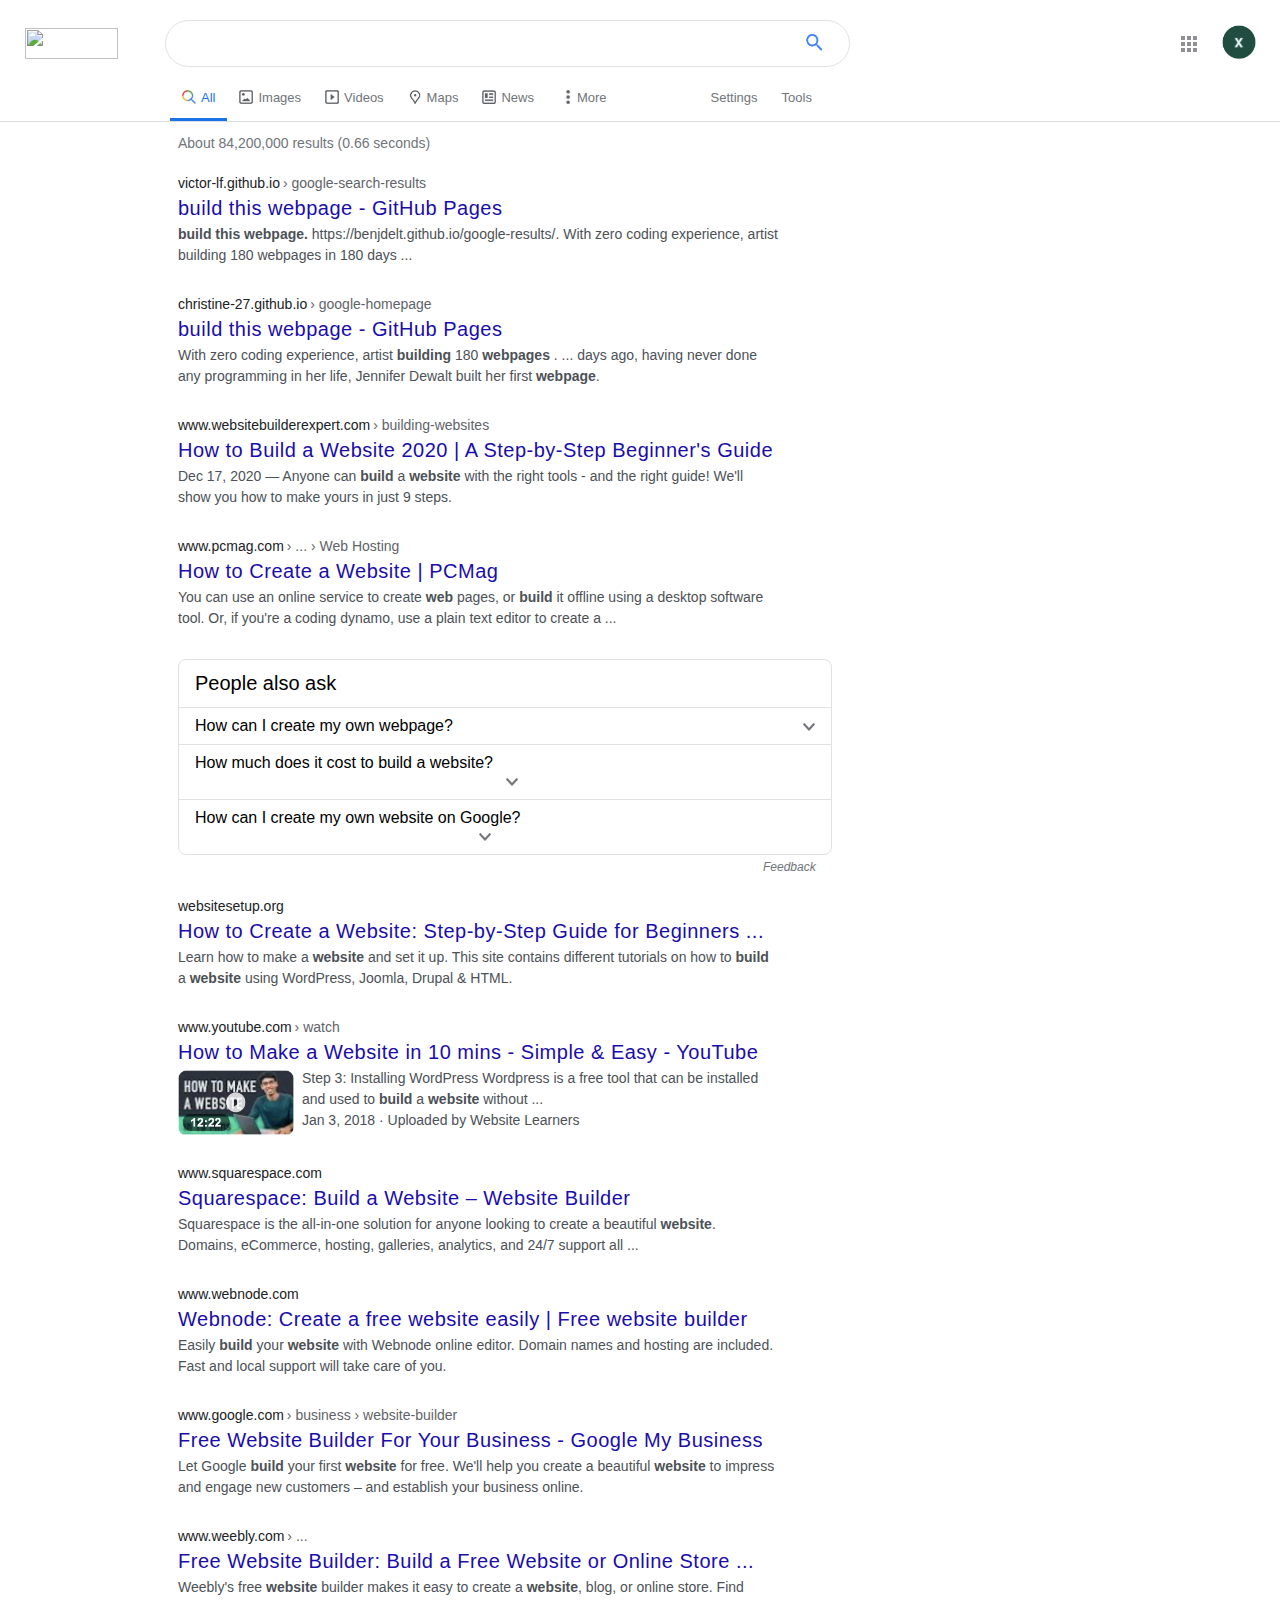
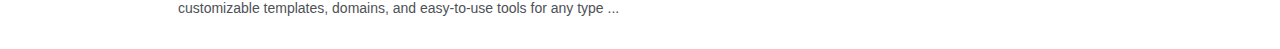
==== commit df14ace0: "I added table 'people alsoask'." ====
--- a/search.html
+++ b/search.html
@@ -68,7 +68,7 @@
         <img src="images/more.png" class="nav_images">
         <div class="nav_label">More</div>
     </div>
-    <div class="bar_lower">
+    <div class="bar_lower" id="seventh_label">
         Settings
     </div>
     <div class="bar_lower">
@@ -135,6 +135,93 @@
             Or, if you're a coding dynamo, use a plain text editor to create a ...
         </div>
     </div>
+
+    <div id="table">
+        <div id="first_line">People also ask</div>
+        
+            <div class="lines" id="second_line">How can I create my own webpage?<img src="images/down.png" id="buttonl2"></div>
+            <div class="lines1" id="second_line1">
+                <b>Table of contents (steps to launch a website):</b>
+                <ol class="list1">
+                    <li >Choose a domain name.</li>
+                    <li>Register a domain and sign up with <b>web</b> hosting.</li>
+                    <li>Set up a <b>website</b> using WordPress (through <b>web</b> host)</li>
+                    <li>Customize your <b>website</b> design and structure.</li>
+                    <li>Add important pages and content.</li>
+                    <li>Set up a navigation menu.</li>
+                    <li>Add an online store (optional)</li>
+                </ol>
+                <div class="date">Nov 5, 2020</div>
+                <div class="result1">
+                    <div class="head">
+                        <div class="head_bold">websitesetup.org</div>
+                        <div class="head_normal"></div>
+                    </div>
+                    <div class="center_part" id="l2">
+                        How to Create a Website: Step-by-Step Guide for Beginners ...
+                    </div>
+                </div>
+                <div class="down_list">
+                    <div>Search for:</div> 
+                    <div class="down_list_k">How can I create my own webpage?</div>
+                </div>
+            </div>
+
+            <div class="lines" id="third_line">How much does it cost to build a website?<img src="images/down.png" id="buttonl3"></div>
+            <div class="lines1" id="third_line1">
+                <div id="thl">
+                    
+                How Much Does Building a Website Typically Cost? On average, though, it costs around <b>$200</b> to build a website, 
+                with an ongoing cost of around $50 per month to maintain it. This estimate is higher if you hire a designer or 
+                developer – expect an upfront charge of <br>around <b>$6,000</b>, with an ongoing cost of <b>$1,000</b> per year.
+                <div id="date">Dec 1, 2020</div>
+                </div>
+                <div class="result1">
+                    <div class="head">
+                        <div class="head_bold">www.websitebuilderexpert.com</div>
+                        <div class="head_normal"> › building-websites › how...</div>
+                    </div>
+                    <div class="center_part" id="l3">
+                        How Much Does a Website Cost in 2021? (Full Breakdown)
+                    </div>
+                </div>
+                <div class="down_list">
+                    <div>Search for:</div> 
+                    <div class="down_list_k">How much does it cost to build a website?</div>
+                </div>
+            </div>
+
+
+            <div class="lines" id="fourth_line">How can I create my own website on Google?<img src="images/down.png" id="buttonl4"></div>
+            <div class="lines1" id="fourth_line1">
+                <b>Create & name a Google site</b>
+                <ol class="list1">
+                    <li >On a computer, open new <b>Google</b> Sites.</li>
+                    <li>At the top, under "Start a new site," select a template.</li>
+                    <li>At the top left, enter the name of your site and press Enter.</li>
+                    <li>Add content to your site.</li>
+                    <li>At the top right, click Publish to publish your changes.</li>
+                </ol>
+                <div class="date">Nov 5, 2020</div>
+                <div class="result1">
+                    <div class="head">
+                        <div class="head_bold">support.google.com</div>
+                        <div class="head_normal">› sites › answer</div>
+                    </div>
+                    <div class="center_part" id="l4">
+                        Create, name, or copy a site - Sites Help - Google Support
+                    </div>
+                </div>
+                <div class="down_list">
+                    <div>Search for:</div> 
+                    <div class="down_list_k">How can I create my own website on Google?</div>
+                </div>
+            </div>
+        
+    </div>
+
+    <div id="feedback">Feedback</div>
+
     <div class="result">
         <div class="head">
             <div class="head_bold">websitesetup.org</div>
--- a/styles/search.css
+++ b/styles/search.css
@@ -263,8 +263,6 @@
   box-shadow: 0 1px 6px rgba(32,33,36,.28);
 }
 
-
-
 #grid{
   height:17px; 
   width: 17px; 
@@ -372,6 +370,7 @@
   width: 116px;
   margin-top: 2px;
   margin-right: 8px;
+  cursor: pointer;
 }
 
 #withmovie{
@@ -402,4 +401,106 @@
   
 }
 
-
+#table{
+  position:relative;
+  width:652px;
+  border: 1px solid #dfe1e5;
+  border-radius: 8px;
+  font-family: Arial, Helvetica, sans-serif;
+  margin-left: 170px;
+}
+
+#first_line{
+  padding: 12px 16px;
+  font-size: 20px;
+}
+
+.lines{
+  
+  font-size: 16px;
+  padding: 9px 16px;
+  border-top: 1px solid #dfe1e5;
+}
+
+.lines1{
+  
+  font-size: 16px;
+  padding-left:  16px;
+  padding-top: 15px;
+  padding-bottom: 15px;
+}
+
+.list1{
+  padding-left: 22px;
+  line-height: 1.5;
+}
+
+.date{
+  color: #70757a;
+  font-size: 12px;
+  padding-left: 20px;
+  margin-top:-5px;
+}
+
+.result1{
+  margin-top: 24px;
+  margin-bottom: 30px;
+  
+  width: 600px;
+}
+
+.down_list{
+  display:flex;
+  margin-top:-10px
+} 
+
+.down_list_k{
+  color:#1a0dab;
+  cursor: pointer;
+  margin-left: 5px;
+}
+
+#buttonl2{
+  width: 12px;
+  height: 8px;
+  margin-left: 350px;
+}
+
+#buttonl3{
+  width:12px;
+  height: 8px;
+  margin-left: 311px;
+}
+
+#buttonl4{
+  width:12px;
+  height: 8px;
+  margin-left: 284px;
+}
+
+#thl{
+  display:inline;
+  line-height: 1.4;
+}
+
+#date{
+  display:inline;
+  color: #70757a;
+  font-size: 12px;
+  padding-left: 5px;
+  
+}
+
+#feedback{
+  margin-left:755px;
+  color: #70757a;
+  font-family: Arial, Helvetica, sans-serif;
+  font-size: 12px;
+  font-style: italic;
+  cursor: pointer;
+  margin-top: 5px;
+}
+
+#feedback:hover{
+  text-decoration: underline;
+}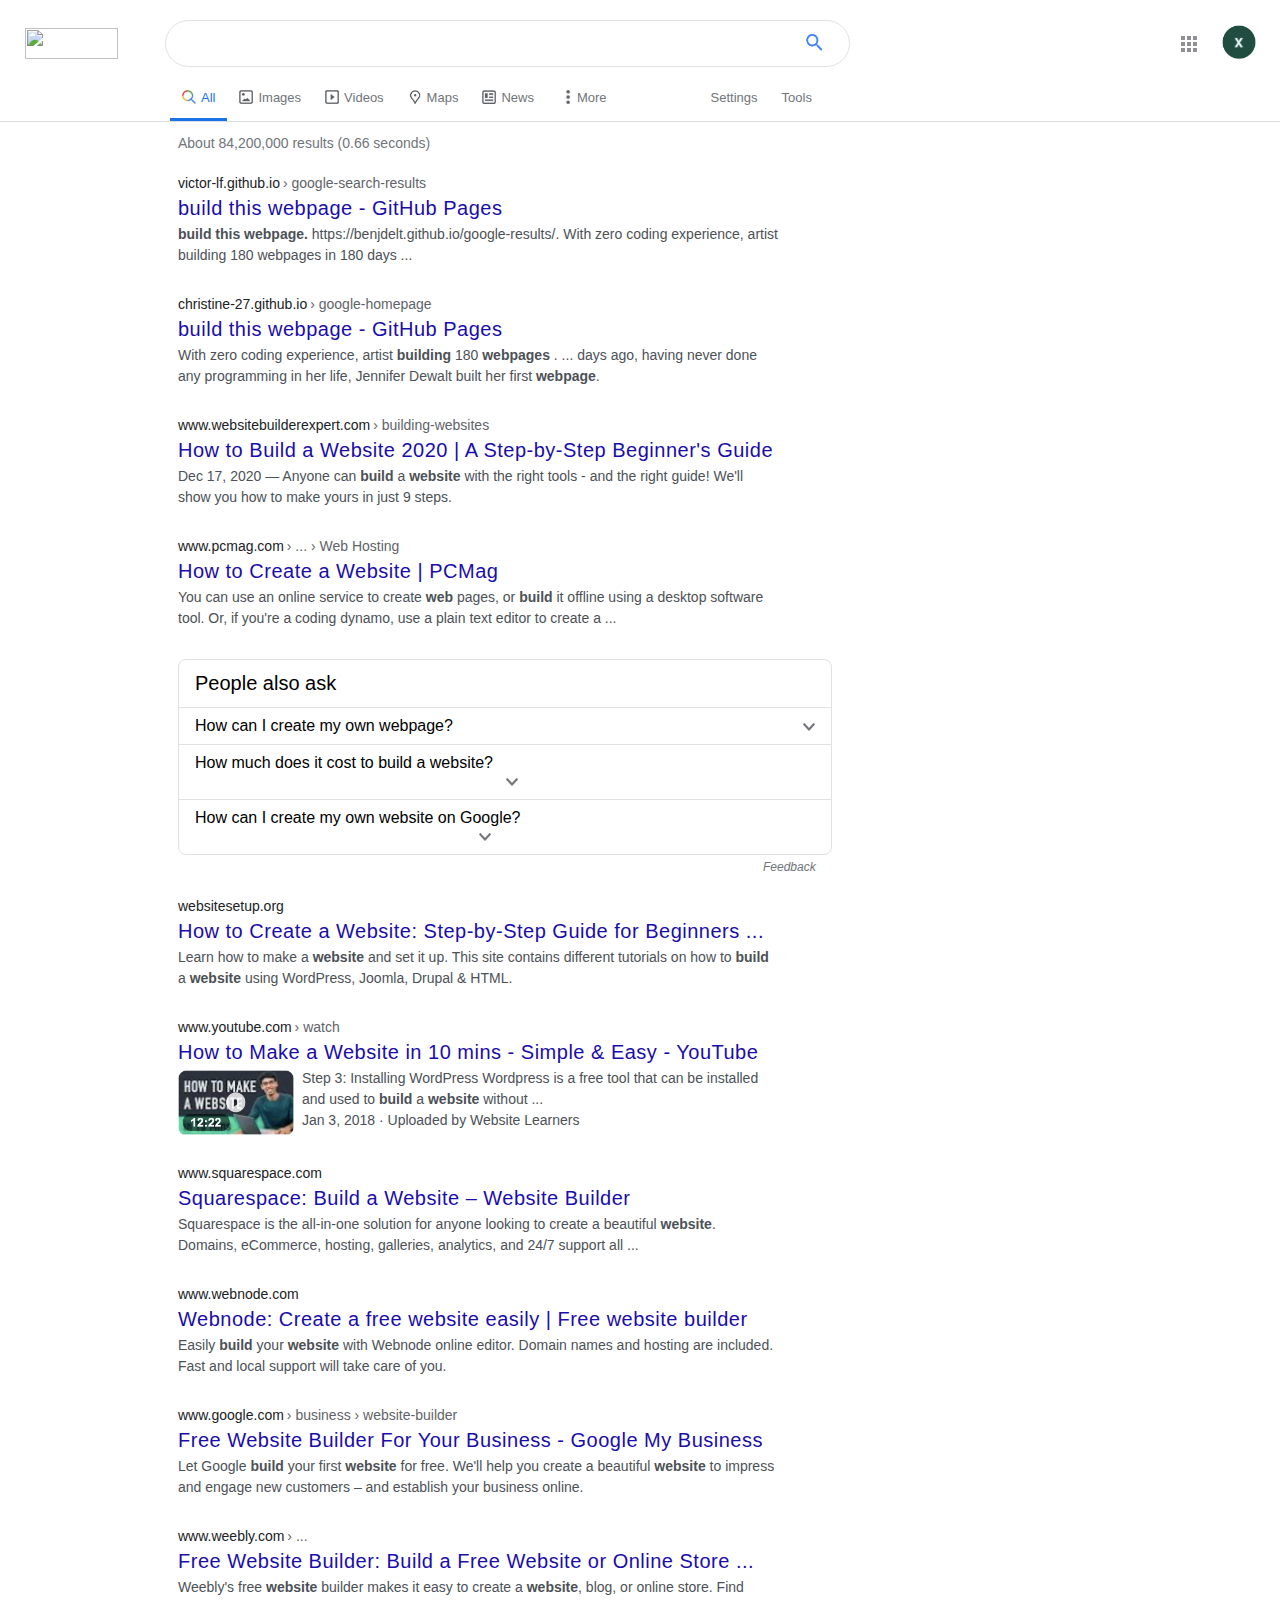
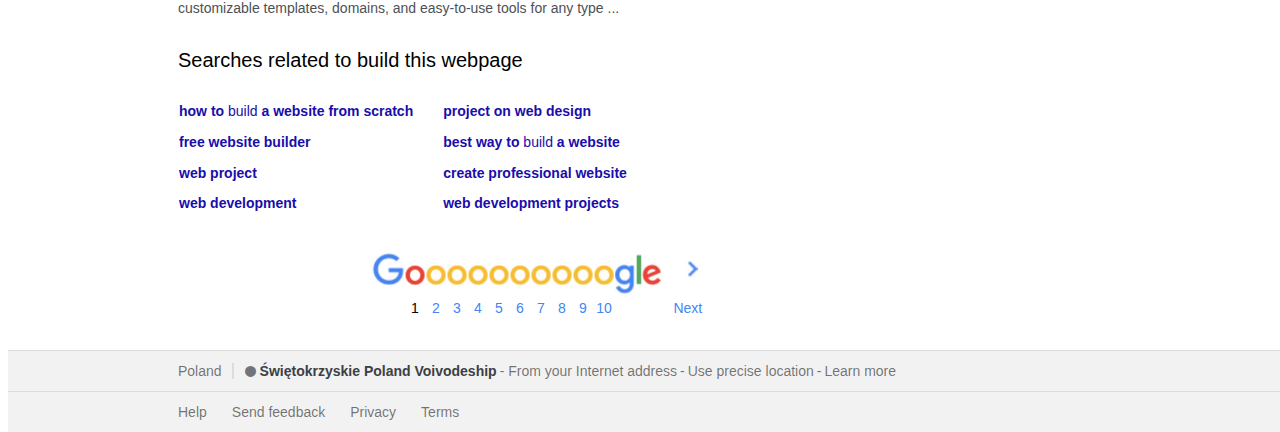
==== commit 63fdb0ef: "the searchpage is finished" ====
--- a/search.html
+++ b/search.html
@@ -304,10 +304,105 @@
             Find customizable templates, domains, and easy-to-use tools for any type ...
         </div>
     </div>
+
+    <div id="related">Searches related to build this webpage</div>
+    <div id="rel_res">
+        <ul id="list1">
+            <li class="lidown"><b>how to</b> build <b>a website from scratch</b></li>
+            <li class="lidown"><b>free website builder</b></li>
+            <li class="lidown"><b>web project</b></li>
+            <li class="lidown"><b>web development</b></li>
+        </ul>
+        <ul id="list2">
+            <li class="lidown"><b>project on web design</b></li>
+            <li class="lidown"><b>best way to</b> build <b>a website</b></li>
+            <li class="lidown"><b>create professional website</b></li>
+            <li class="lidown"><b>web development projects</b></li>
+        </ul>
+    </div>
+
+    <div id="google_down">
+        <div id="pre">
+            <img src="images/previous.png" id="previous">
+            <div>Previous</div>
+        </div>
+        
+        <img src="images/G.png" id="G">
+        
+        <div id="o1" class="ooo1">
+            <img src="images/ored.png" class="ooo" id="o1i">
+            <div>1</div>
+        </div>
+        <div id="o2" class="ooo1">
+            <img src="images/oyellow.png" class="ooo" id="o2i">
+            <div>2</div>
+        </div>
+        <div id="o3" class="ooo1">
+            <img src="images/oyellow.png" class="ooo" id="o3i">
+            <div>3</div>
+        </div>
+        <div id="o4" class="ooo1">
+            <img src="images/oyellow.png" class="ooo" id="o4i">
+            <div>4</div>
+        </div>
+        <div id="o5" class="ooo1">
+            <img src="images/oyellow.png" class="ooo" id="o5i">
+            <div>5</div>
+        </div>
+        <div id="o6" class="ooo1">
+            <img src="images/oyellow.png" class="ooo" id="o6i">
+            <div>6</div>
+        </div>
+        <div id="o7" class="ooo1">
+            <img src="images/oyellow.png" class="ooo" id="o7i">
+            <div>7</div>
+        </div>
+        <div id="o8" class="ooo1">
+            <img src="images/oyellow.png" class="ooo" id="o8i">
+            <div>8</div>
+        </div>
+        <div id="o9" class="ooo1">
+            <img src="images/oyellow.png" class="ooo" id="o9i">
+            <div>9</div>
+        </div>
+        <div id="o10" class="ooo1">
+            <img src="images/oyellow.png"  class="ooo" id="o10i">
+            <div>10</div>
+        </div>
+        <div>
+            <img src="images/gle.png" id="gle">
+        </div>
+        <div id="nex">
+            <img src="images/next.png" id="next">
+            <div >Next</div>
+        </div>
+        
+    </div>
+    <div>
+    
+
+<footer id="footer_up">
+<div id="pre-footer">
+    <div id="pre-footer-word">Poland</div>
+    <div id="dot">&#8226</div>
+    <div id="kielce">Świętokrzyskie Poland Voivodeship</div>
+    <div id="from">- From your Internet address</div>
+    <div>-</div>
+    <div class="use">Use precise location</div>
+    <div>-</div>
+    <div class="use">Learn more</div>
+</div>
+<div id="footer">
+
+          <div class="footer_left1" id="help">Help</div>
+          <div class="footer_left1">Send feedback</div>
+          <div class="footer_left1">Privacy</div>
+          <div class="footer_left1">Terms</div>
+    
+    
+</div>
+</footer>
 </main>
-
-
-
 </body>
 
 <script src="scripts/search.js"></script>
--- a/styles/search.css
+++ b/styles/search.css
@@ -1,3 +1,7 @@
+body{
+  width: 100%;
+}
+
 .nav{
     display: flex;
     position: absolute;
@@ -7,7 +11,7 @@
     background-color: white;
     z-index: 2;
 
-    overflow: hidden;
+    
 }
 
 .top_nav_left{
@@ -210,6 +214,7 @@
   height: 15px;
   margin-bottom: 4px;
   margin-right: 15px;
+  cursor: pointer;
   
 }
 
@@ -218,7 +223,7 @@
   width: 13px;
   height: 13px;
   margin-bottom: -1px;
-  
+  cursor: pointer;
   margin-right: 12px;
   
 }
@@ -298,7 +303,7 @@
  
   position: absolute;
   top:130px;
-  
+  width:100%;
 }
 
 #time{
@@ -416,7 +421,7 @@
 }
 
 .lines{
-  
+  cursor: pointer;
   font-size: 16px;
   padding: 9px 16px;
   border-top: 1px solid #dfe1e5;
@@ -503,4 +508,190 @@
 
 #feedback:hover{
   text-decoration: underline;
-}+}
+
+#related{
+  margin-left: 170px;
+  font-size: 20px;
+  font-family: Arial, Helvetica, sans-serif;
+}
+
+#rel_res{
+  display:flex;
+  color:#1a0dab;
+  margin-top: 10px;
+  font-size: 14px;
+  font-family: Arial, Helvetica, sans-serif;
+  
+}
+
+#list1{
+  margin-left: 131px;
+  list-style-type: none;
+  line-height: 2.2;
+  
+}
+
+#list2{
+  margin-left: -10px;
+  list-style-type: none;
+  line-height: 2.2;
+}
+
+.lidown{
+  cursor: pointer;
+}
+
+#google_down{
+  display:flex;
+  margin-left: 310px;
+  margin-top: 20px;
+  margin-bottom: 35px;
+  color: #4285f4;
+  text-align: center;
+  font-size: 14px;
+  font-family: Arial, Helvetica, sans-serif;
+  
+}
+
+#G{
+  height: 32px;
+  cursor: pointer;
+  margin-bottom: 10px;
+}
+
+.ooo{
+  height: 20px;
+  margin-top: 12px;
+  margin-left: 1px;
+  
+  margin-bottom: 12px;
+  
+}
+
+#gle{
+  height: 46px;
+  margin-top: -5px;
+  margin-left: 1px;
+  cursor: pointer;
+  
+}
+
+#next{
+  height: 16px;
+  margin-top: 8px;
+  margin-left: 10px;
+  
+  margin-bottom: 20px;
+  
+}
+
+#nex{
+  margin-left: 12px;
+  cursor: pointer;
+}
+
+#pre{
+  margin-right: 0px;
+  cursor: pointer;
+}
+
+#previous{
+  height: 16px;
+  margin-top: 8px;
+  margin-right: -14px;
+  
+  margin-bottom: 20px;
+  
+}
+
+#o1, #o2, #o3, #o4, #o5, #o6, #o7, #o8, #o9, #o10{
+  cursor: pointer;
+}
+
+.ooo1:hover {
+  text-decoration: underline;
+}
+
+#footer{
+  display:flex;
+  position: absolute;
+  bottom:0;
+  
+  
+  background-color: #f2f2f2;
+  border-top: 1px solid #dadce0;
+  width: 100%;
+  height: 40px;
+  
+  align-items: center;
+  color: rgba(0,0,0,.54);
+  font-size: 14px;
+  font-family: Arial, Helvetica, sans-serif;
+  
+}
+
+
+.footer_left1{
+  margin-left: 25px;
+  cursor: pointer;
+}
+
+
+.footer_left1:hover, .use:hover {
+  color:#3c4043;
+}
+
+#pre-footer{
+  display: flex;
+  position: absolute;
+  bottom:41px;
+  left:0;
+  
+  background-color: #f2f2f2;
+  border-top: 1px solid #dadce0;
+  width: 100%;
+  height: 40px;
+  color: rgba(0,0,0,.54);
+  font-size: 14px;
+  font-family: Arial, Helvetica, sans-serif;
+  align-items: center;
+  
+}
+ 
+ #pre-footer-word{
+   padding-left: 170px;
+   border-right: 2px solid #dadce0;
+   padding-right: 10px;
+ }
+
+ #footer_up{
+  height: 81px;
+ }
+
+ #help{
+   margin-left: 170px;
+ }
+
+#dot{
+  color:#70757a;
+  font-size: 40px;
+  margin-left: 10px;
+}
+
+#kielce{
+  color:#3c4043;
+  font-weight: bold;
+  margin-left: 2px;
+  margin-right: 3px;
+}
+
+.use{
+  margin-left: 3px;
+  margin-right: 3px;
+  cursor: pointer;
+}
+
+#from{
+  margin-right: 3px;
+}
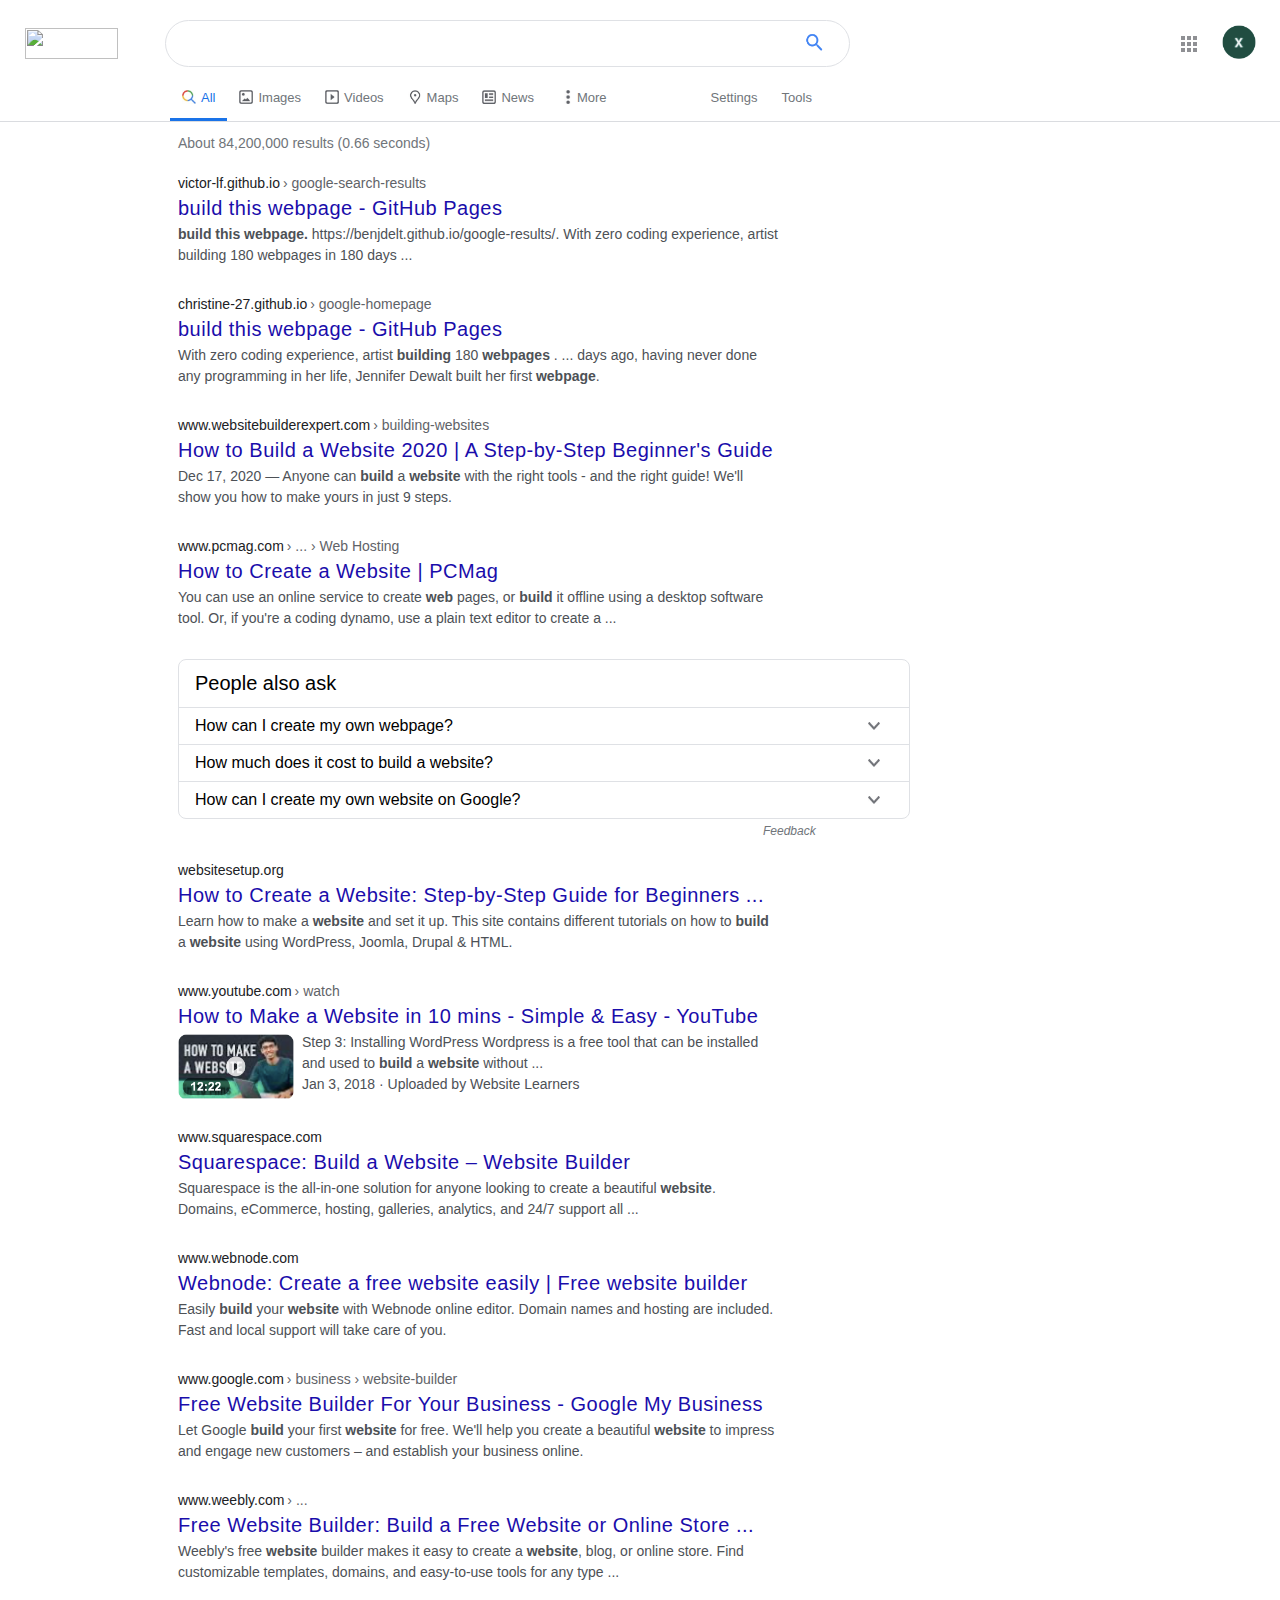
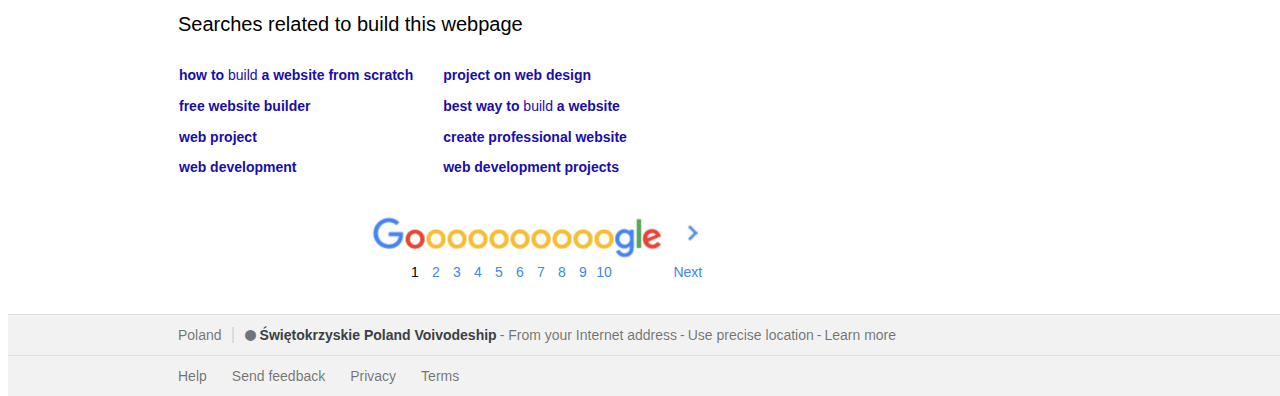
==== commit a187b95d: "table in searchpage was improved" ====
--- a/search.html
+++ b/search.html
@@ -139,7 +139,7 @@
     <div id="table">
         <div id="first_line">People also ask</div>
         
-            <div class="lines" id="second_line">How can I create my own webpage?<img src="images/down.png" id="buttonl2"></div>
+            <div class="lines" id="second_line"><div class="sl">How can I create my own webpage?</div><img src="images/down.png" id="buttonl2"></div>
             <div class="lines1" id="second_line1">
                 <b>Table of contents (steps to launch a website):</b>
                 <ol class="list1">
@@ -167,7 +167,7 @@
                 </div>
             </div>
 
-            <div class="lines" id="third_line">How much does it cost to build a website?<img src="images/down.png" id="buttonl3"></div>
+            <div class="lines" id="third_line"><div class="sl">How much does it cost to build a website?</div><img src="images/down.png" id="buttonl3"></div>
             <div class="lines1" id="third_line1">
                 <div id="thl">
                     
@@ -192,7 +192,7 @@
             </div>
 
 
-            <div class="lines" id="fourth_line">How can I create my own website on Google?<img src="images/down.png" id="buttonl4"></div>
+            <div class="lines" id="fourth_line"><div class="sl">How can I create my own website on Google?</div><img src="images/down.png" id="buttonl4"></div>
             <div class="lines1" id="fourth_line1">
                 <b>Create & name a Google site</b>
                 <ol class="list1">
--- a/styles/search.css
+++ b/styles/search.css
@@ -408,7 +408,8 @@
 
 #table{
   position:relative;
-  width:652px;
+  /*width:652px;*/
+  width:57%;
   border: 1px solid #dfe1e5;
   border-radius: 8px;
   font-family: Arial, Helvetica, sans-serif;
@@ -420,7 +421,14 @@
   font-size: 20px;
 }
 
+.sl{
+  display:flex;
+  width: 96.5%;
+}
+
 .lines{
+  display: flex;
+  
   cursor: pointer;
   font-size: 16px;
   padding: 9px 16px;
@@ -465,22 +473,32 @@
   margin-left: 5px;
 }
 
+
+
 #buttonl2{
+  display:flex;
+  align-self: center;
+  
   width: 12px;
   height: 8px;
-  margin-left: 350px;
+  
+  
 }
 
 #buttonl3{
+  display:flex;
+  align-self: center;
   width:12px;
   height: 8px;
-  margin-left: 311px;
+  
 }
 
 #buttonl4{
+  display:flex;
+  align-self: center;
   width:12px;
   height: 8px;
-  margin-left: 284px;
+  
 }
 
 #thl{
